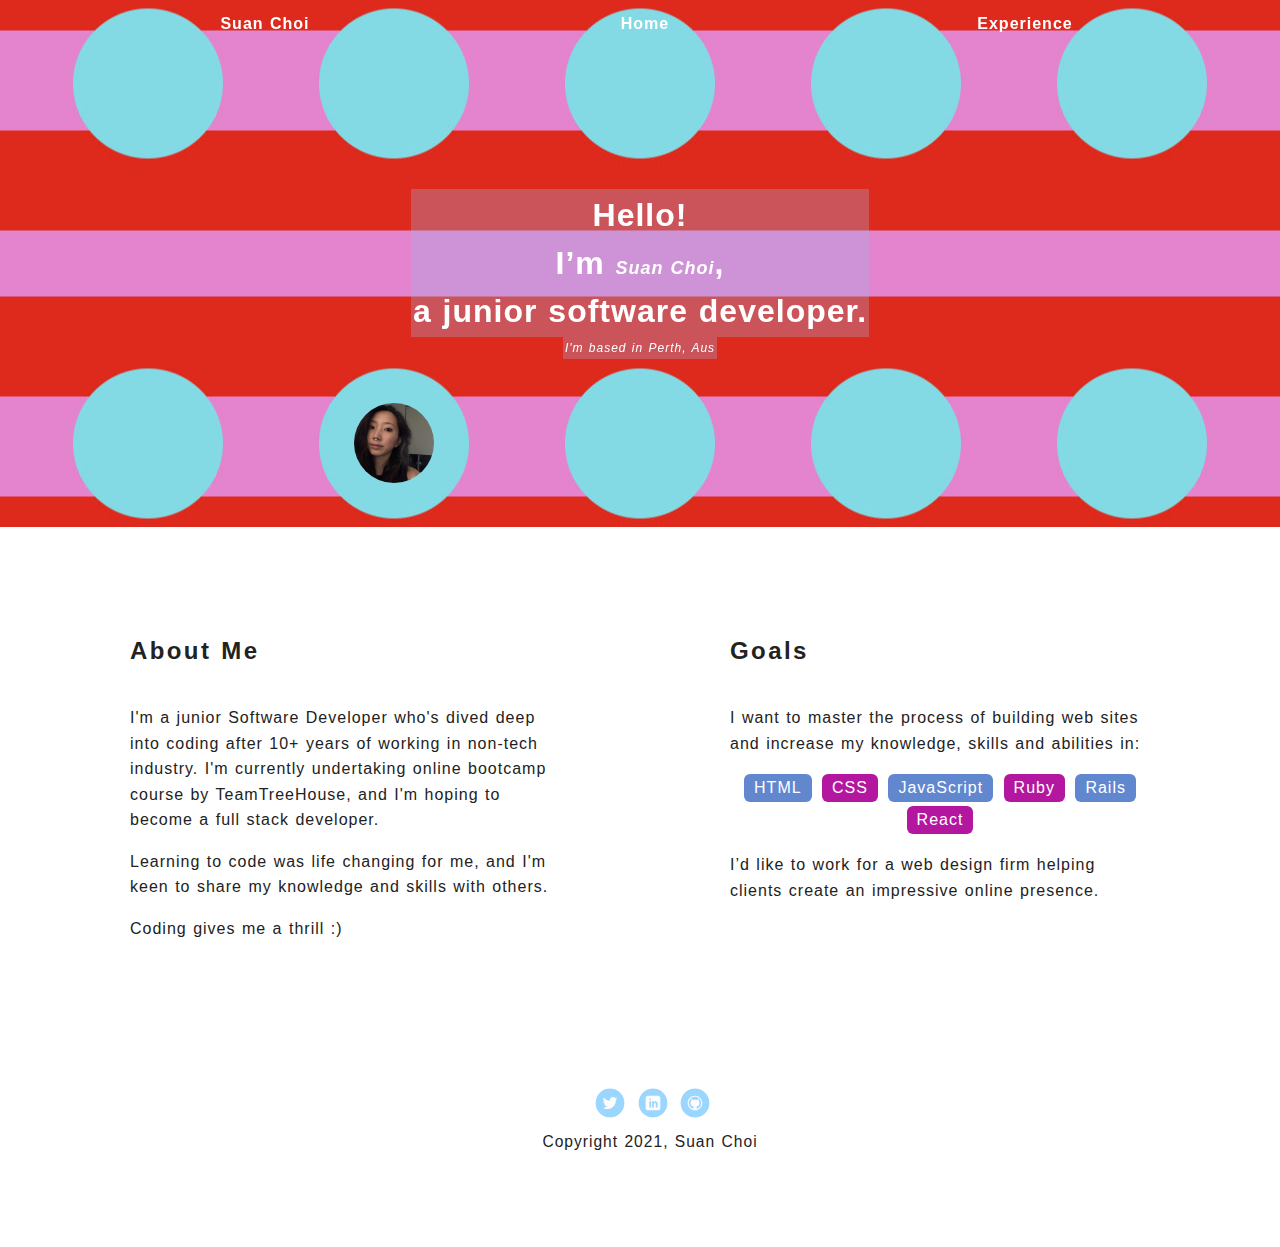
==== index.html @ e9e2ee5e "Initial commit" ====
<!doctype html>
<html lang="en">
<head>
  <meta charset="utf-8">
  <title>Suan Choi's Profile</title>
  <meta name="viewport" content="width=device-width, initial-scale=1.0">
  <link rel="shortcut icon" type="image/x-icon" href="images/favicon.ico" />
  <link rel="stylesheet" href="styles.css">
  <link href="https://fonts.googleapis.com/css?family=Muli%7CRoboto:400,300,500,700,900" rel="stylesheet"></head>
  <body>

    <div class="main-nav">
        <ul class="nav">
          <li class="name">Suan Choi</li>
          <li><a href="index.html">Home</a></li>
          <li><a href="experience.html">Experience</a></li>
        </ul>
    </div>

    <header>
      <img src="images/profile-image.jpg" alt="Photo of Suan Choi" class="profile-image">
      <h1 class="tag name">Hello! <br>I’m <span style="font-size: 18px; font-style: italic;">Suan Choi</span>, <br>a junior software developer.</h1>
      <p class="tag location">I'm based in Perth, Aus</p>
    </header>

    <main class="flex">
      <div class="card">
        <h2><strong>About Me</strong></h2>
        <p>I'm a junior Software Developer who's dived deep into coding after 10+ years of working in non-tech industry. I'm currently undertaking online bootcamp course by TeamTreeHouse, and I'm hoping to become a full stack developer.</p>
        <p>Learning to code was life changing for me, and I'm keen to share my knowledge and skills with others. </p>
        <p>Coding gives me a thrill :)</p>
      </div> 

      <div class="card">
        <h2>Goals</h2>
        <p>I want to master the process of building web sites and increase my knowledge, skills and abilities in:</p>
        <ul class="skills">
          <li>HTML</li>
          <li>CSS</li>
          <li>JavaScript</li>
          <li>Ruby</li>
          <li>Rails</li>
          <li>React</li>
        </ul>
        <p>I’d like to work for a web design firm helping clients create an impressive online presence.</p>
      </div> 

    </main>
    <footer>
      <ul>
        <li><a href="https://twitter.com/itsMyJobAcc1" class="social twitter" target="_blank">Twitter</a></li>
        <li><a href="https://www.linkedin.com/in/suan-choi-675a461a6/" target="_blank" class="social linkedin">LinkedIn</a></li>
        <li><a href="https://github.com/suanTech" class="social github" target="_blank">Github</a></li>
      </ul>
      <p class="copyright">Copyright 2021, Suan Choi</p>
    </footer>
  </body>
  </html>
---- styles.css ----
@import url("https://fonts.googleapis.com/css2?family=Inter:wght@300&display=swap");

/* Global Layout Set-up */

* {
  box-sizing: border-box;
}

body {
  margin: 0;
  padding: 0;
  text-align: center;
  font-family: "Inter var", sans-serif;
  letter-spacing: 1px;
  word-spacing: 1px;
  color: #222;
  background: #ffffff;
}

h2 {
  letter-spacing: 0.1em;
  padding-bottom: 0;
  margin-bottom: 40px;
}

hr {
  padding-top: 0;
  margin-left: 0;
  margin-top: 10px;
  width: 30px;
  border-color: hsla(236, 84%, 45%, 0.507);
  border-style: solid;
  border-width: 0.2px;
}

/* Link Styles */

a {
  text-decoration: none;
  color: white;
}
a:hover {
  color: rgb(209, 205, 206);
  background-color: rgba(97, 136, 207, 0.6);
}

/* Section Styles */

.main-nav {
  width: 100%;
  background: none;
  min-height: 25px;
  padding: 10px;
  position: fixed;
  text-align: center;
}
.nav {
  display: flex;
  justify-content: space-between;
  font-weight: 700;
  list-style-type: none;
  margin: 0 auto;
  padding: 0;
}

.nav .name {
  display: block;
  margin-right: auto;
  color: white;
}
.nav li {
  padding: 5px 0px 10px 10px;
  margin-right: auto;
  width: 100%;
}
.nav a {
  transition: all 0.5s;
}
.nav a:hover {
  color: white;
}

header {
  text-align: center;
  background: url("images/tablecloth.jpg") no-repeat center;
  background-size: 1280px 566px;
  overflow: visible;
  padding-top: 200px;
  max-width: 1920px;
}
header {
  line-height: 1.5;
}
header .profile-image {
  margin-top: 50px;
  margin-bottom: 20px;
  width: 80px;
  height: 80px;
  border-radius: 50%;
  border: none;
  transition: all 0.5s;
  position: relative;
  right: 246px;
  top: 153px;
}
header .profile-image:hover {
  transform: scale(2.1) rotate(360deg);
  border: solid transparent;
  border-radius: 50%;
}
.tag {
  background-color: rgba(157, 183, 231, 0.3);
  color: white;
  padding: 2px;
  display: table;
  position: relative;
  bottom: 168px;
  text-align: center;
  margin: auto;
  max-width: 700px;
}

.location {
  color: rgb(255, 255, 255);
  font-style: italic;
  font-size: 12px;
  margin-bottom: 20px;
}
.card {
  margin: 30px;
  max-width: 500px;
  min-height: 400px;
  padding: 20px 40px 40px;
  text-align: left;
  transition: all 0.5s;
}
.card:hover {
}

ul.skills {
  padding: 0;
  text-align: center;
}

.skills li {
  border-radius: 6px;
  display: inline-block;
  background: #b4179f;
  color: white;
  padding: 5px 10px;
  margin: 2px;
}

.skills li:nth-child(odd) {
  background: rgb(97, 136, 207);
}

footer {
  width: 100%;
  min-height: 30px;
  padding: 20px 0 40px 20px;
}

footer .copyright {
  top: -8px;
  font-size: 0.75em;
}

footer ul {
  list-style-type: none;
  margin: 0;
  padding: 0;
}

footer ul li {
  display: inline-block;
}

a.social {
  display: inline-block;
  text-indent: -9999px;
  margin-left: 5px;
  width: 30px;
  height: 30px;
  background-size: 30px 30px;
  border-radius: 50%;
  opacity: 0.4;
  transition: all 0.5s;
}
a.twitter {
  background-image: url(images/twitter.svg);
}
a.linkedin {
  background-image: url(images/linkedin.svg);
}
a.github {
  background-image: url(images/github.svg);
}
a.social:hover {
  opacity: 1;
}
.clearfix {
  clear: both;
}

/* Styles for larger screens */
@media screen and (min-width: 720px) {
  .flex {
    display: -ms-flexbox; /* TWEENER - IE 10 */
    display: flex;
    max-width: 1200px;
    -ms-flex-pack: distribute;
    justify-content: space-around;
    margin: 0 auto;
  }

  header {
    min-height: 470px;
  }

  .nav {
    max-width: 1200px;
    padding: 0 30px;
  }

  main {
    padding-top: 20px;
  }

  main p {
    line-height: 1.6em;
  }

  footer {
    font-size: 1.3em;
    max-width: 1200px;
    margin: 40px auto;
  }
}
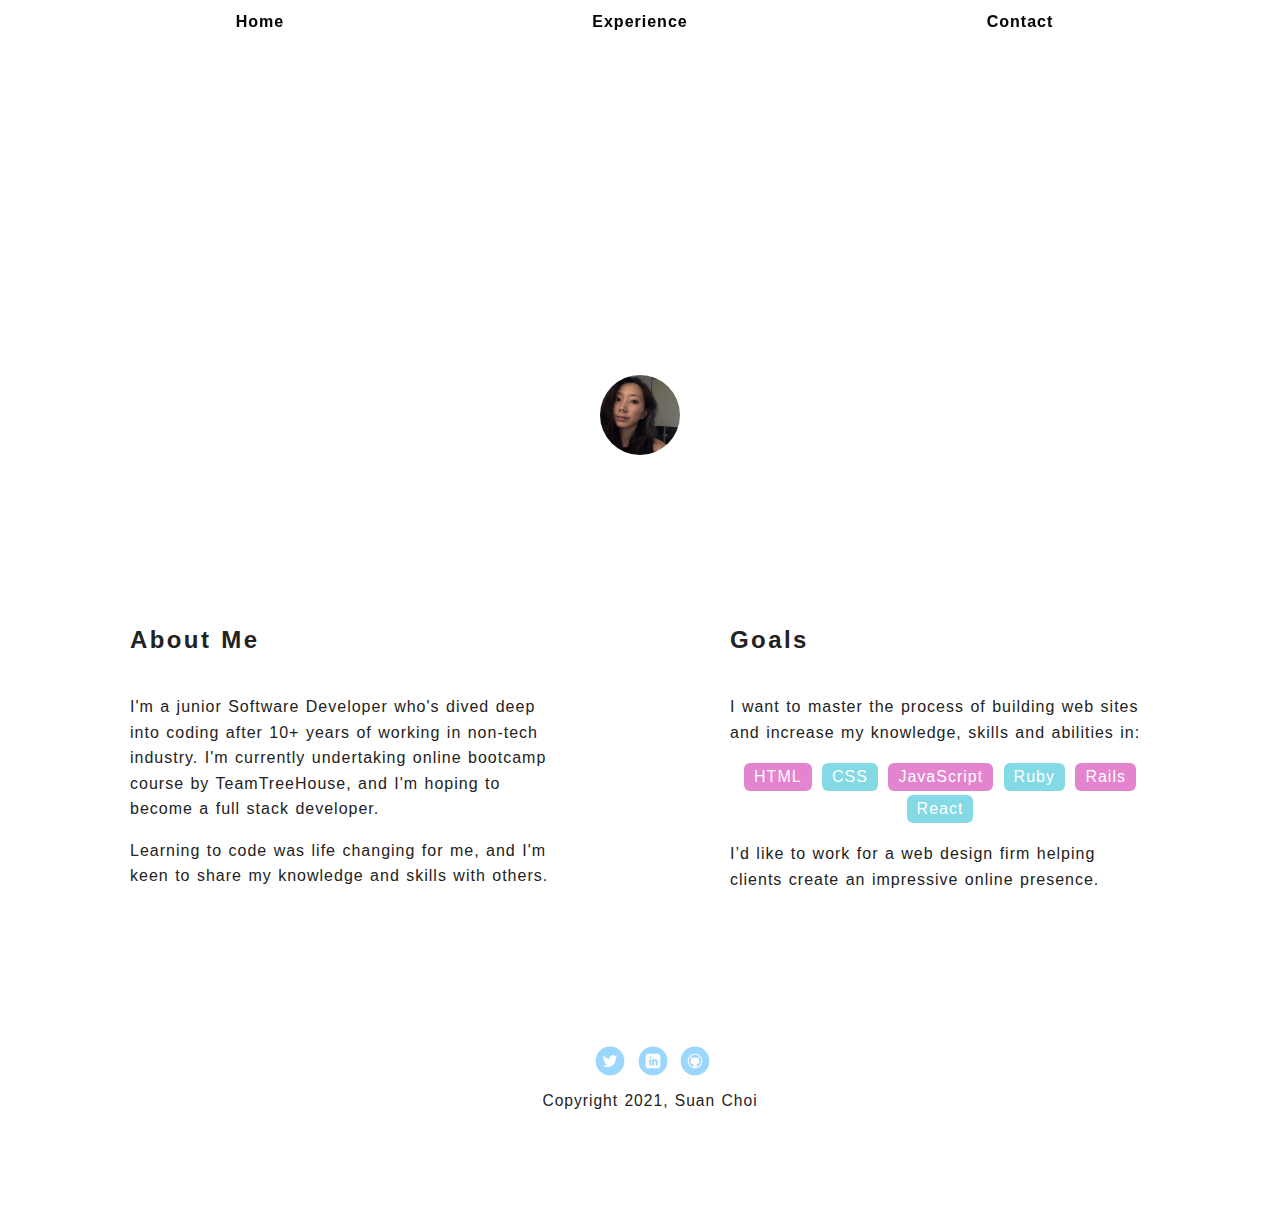
==== commit 23c8f269: "first commit" ====
--- a/index.html
+++ b/index.html
@@ -11,16 +11,16 @@
 
     <div class="main-nav">
         <ul class="nav">
-          <li class="name">Suan Choi</li>
           <li><a href="index.html">Home</a></li>
           <li><a href="experience.html">Experience</a></li>
+          <li><a href="contact.html">Contact</a></li>
         </ul>
     </div>
 
     <header>
       <img src="images/profile-image.jpg" alt="Photo of Suan Choi" class="profile-image">
-      <h1 class="tag name">Hello! <br>I’m <span style="font-size: 18px; font-style: italic;">Suan Choi</span>, <br>a junior software developer.</h1>
-      <p class="tag location">I'm based in Perth, Aus</p>
+      <h1 class="tag name"><span style="font-size: 2.3em";>Hello!<br></span><br><br>I’m <span style="font-size: 0.8em; font-style: italic;">Suan Choi</span>, a junior software developer.</h1>
+      <p class="tag location"><br>I'm based in Perth, Aus</p>
     </header>
 
     <main class="flex">
@@ -28,7 +28,6 @@
         <h2><strong>About Me</strong></h2>
         <p>I'm a junior Software Developer who's dived deep into coding after 10+ years of working in non-tech industry. I'm currently undertaking online bootcamp course by TeamTreeHouse, and I'm hoping to become a full stack developer.</p>
         <p>Learning to code was life changing for me, and I'm keen to share my knowledge and skills with others. </p>
-        <p>Coding gives me a thrill :)</p>
       </div> 
 
       <div class="card">
--- a/styles.css
+++ b/styles.css
@@ -22,15 +22,8 @@
   padding-bottom: 0;
   margin-bottom: 40px;
 }
-
-hr {
-  padding-top: 0;
-  margin-left: 0;
-  margin-top: 10px;
-  width: 30px;
-  border-color: hsla(236, 84%, 45%, 0.507);
-  border-style: solid;
-  border-width: 0.2px;
+h2:hover {
+  color: #e483ce;
 }
 
 /* Link Styles */
@@ -40,19 +33,23 @@
   color: white;
 }
 a:hover {
-  color: rgb(209, 205, 206);
-  background-color: rgba(97, 136, 207, 0.6);
+  background-color: auto;
+  filter: invert(80%);
+  mix-blend-mode: difference;
 }
 
 /* Section Styles */
 
 .main-nav {
   width: 100%;
-  background: none;
-  min-height: 25px;
-  padding: 10px;
+  min-height: 20px;
+  padding: 8px;
+  margin-top: 5px;
   position: fixed;
-  text-align: center;
+  color: white;
+  text-align: center;
+  filter: invert(3%);
+  mix-blend-mode: difference;
 }
 .nav {
   display: flex;
@@ -60,17 +57,15 @@
   font-weight: 700;
   list-style-type: none;
   margin: 0 auto;
-  padding: 0;
 }
 
 .nav .name {
   display: block;
-  margin-right: auto;
   color: white;
 }
 .nav li {
-  padding: 5px 0px 10px 10px;
-  margin-right: auto;
+  padding-bottom: 2px;
+  margin: 0 auto;
   width: 100%;
 }
 .nav a {
@@ -82,15 +77,14 @@
 
 header {
   text-align: center;
-  background: url("images/tablecloth.jpg") no-repeat center;
-  background-size: 1280px 566px;
+  background: url("images/tablecloth2.jpg") no-repeat center;
+  background-size: 1280px 470px;
   overflow: visible;
-  padding-top: 200px;
   max-width: 1920px;
-}
-header {
+  min-height: 566px;
   line-height: 1.5;
 }
+
 header .profile-image {
   margin-top: 50px;
   margin-bottom: 20px;
@@ -100,23 +94,22 @@
   border: none;
   transition: all 0.5s;
   position: relative;
-  right: 246px;
-  top: 153px;
+  top: 325px;
 }
 header .profile-image:hover {
-  transform: scale(2.1) rotate(360deg);
+  transform: scale(1.6) rotate(360deg);
   border: solid transparent;
   border-radius: 50%;
 }
 .tag {
-  background-color: rgba(157, 183, 231, 0.3);
+  font-size: 1.4em;
   color: white;
   padding: 2px;
   display: table;
   position: relative;
-  bottom: 168px;
-  text-align: center;
-  margin: auto;
+  bottom: 40px;
+  text-align: center;
+  margin: 0 auto;
   max-width: 700px;
 }
 
@@ -126,16 +119,54 @@
   font-size: 12px;
   margin-bottom: 20px;
 }
+ 
+.typewriter h1 {
+  display: inline-block;
+  overflow: hidden;
+  border-right: .15em solid transparent;
+  white-space: nowrap;
+  margin: 0 auto;
+  letter-spacing: 0.15em;
+  animation:
+    typing 1.75s steps(16) forwards,
+    blink-caret 0.75s step-end 4;
+}
+
+/* The typing effect */
+@keyframes typing {
+  from { width: 0 }
+  to { width: 14.5ch }
+}
+
+/* The typewriter cursor effect */
+@keyframes blink-caret {
+  from, to { border-color: transparent }
+  50% { border-color: rgb(132,218,229); }
+}
+
+.experience { 
+  margin-top: 200px;
+  margin-bottom: 200px;
+  font-size: 2.7em;
+  width: 100%;
+  top: 248px;
+}
+
+.contact {
+  margin-top: 200px;
+  margin-bottom: 200px;
+  font-size: 2.7em;
+  width: 100%;
+  top: 248px;
+}
 .card {
-  margin: 30px;
+  margin: 0 30px;
   max-width: 500px;
   min-height: 400px;
   padding: 20px 40px 40px;
   text-align: left;
   transition: all 0.5s;
 }
-.card:hover {
-}
 
 ul.skills {
   padding: 0;
@@ -145,14 +176,14 @@
 .skills li {
   border-radius: 6px;
   display: inline-block;
-  background: #b4179f;
+  background: #83dae4;
   color: white;
   padding: 5px 10px;
   margin: 2px;
 }
 
 .skills li:nth-child(odd) {
-  background: rgb(97, 136, 207);
+  background: #e483ce;
 }
 
 footer {
@@ -215,7 +246,7 @@
   }
 
   header {
-    min-height: 470px;
+    min-height: 566px;
   }
 
   .nav {
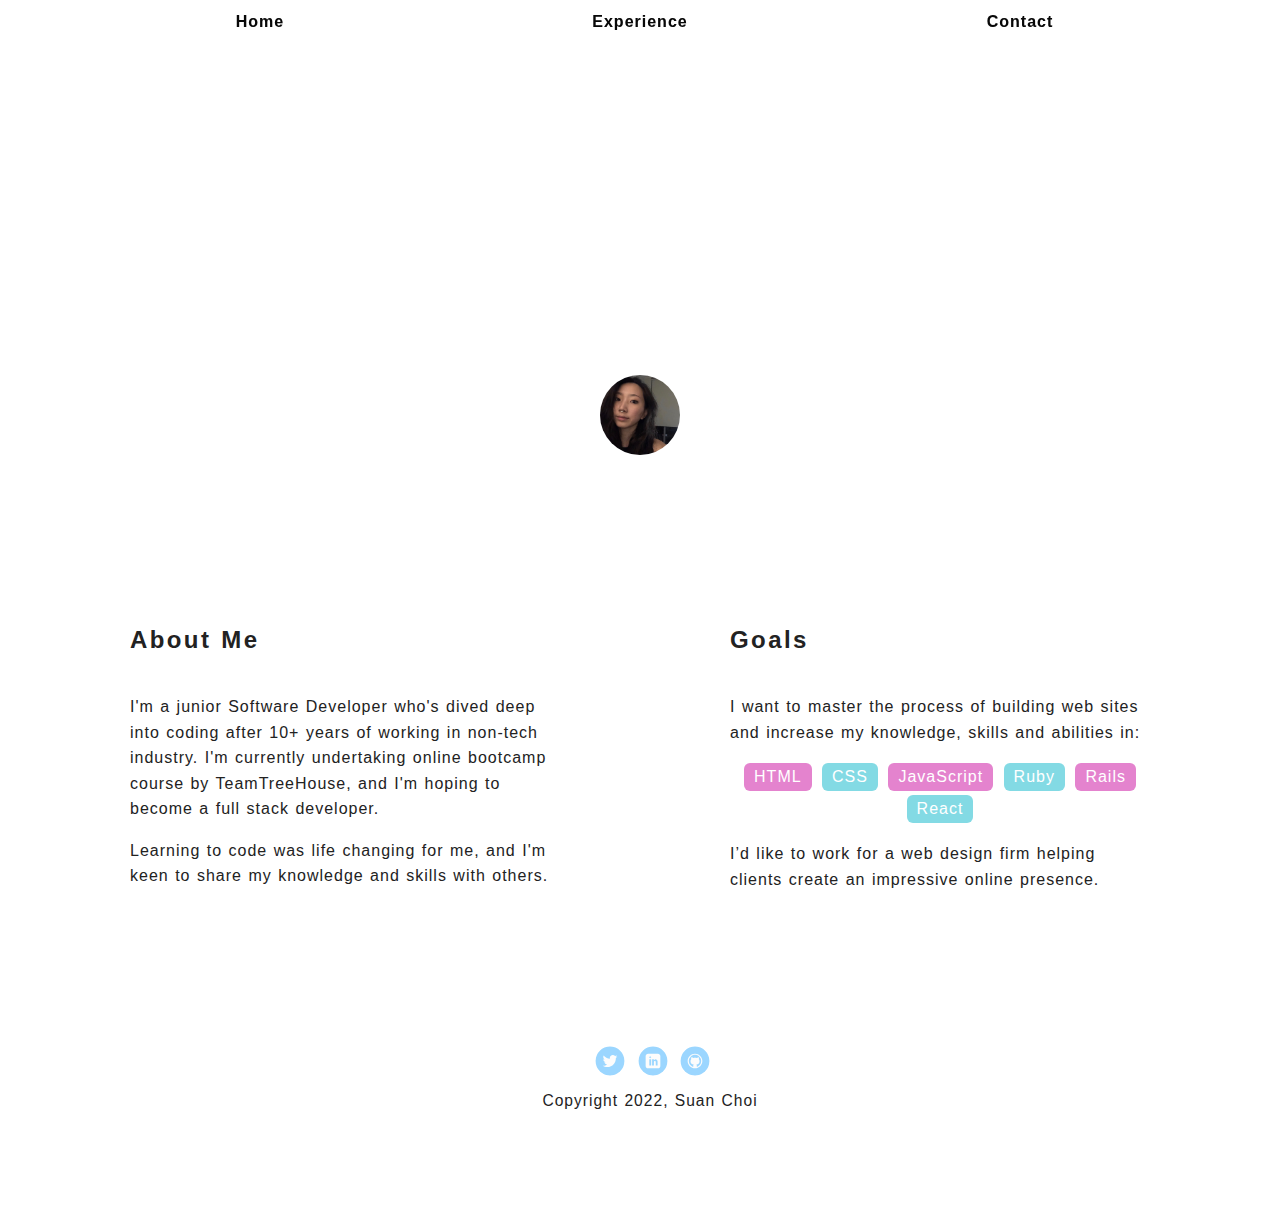
==== commit 21af2bf0: "first commit" ====
--- a/index.html
+++ b/index.html
@@ -51,7 +51,7 @@
         <li><a href="https://www.linkedin.com/in/suan-choi-675a461a6/" target="_blank" class="social linkedin">LinkedIn</a></li>
         <li><a href="https://github.com/suanTech" class="social github" target="_blank">Github</a></li>
       </ul>
-      <p class="copyright">Copyright 2021, Suan Choi</p>
+      <p class="copyright">Copyright 2022, Suan Choi</p>
     </footer>
   </body>
   </html>
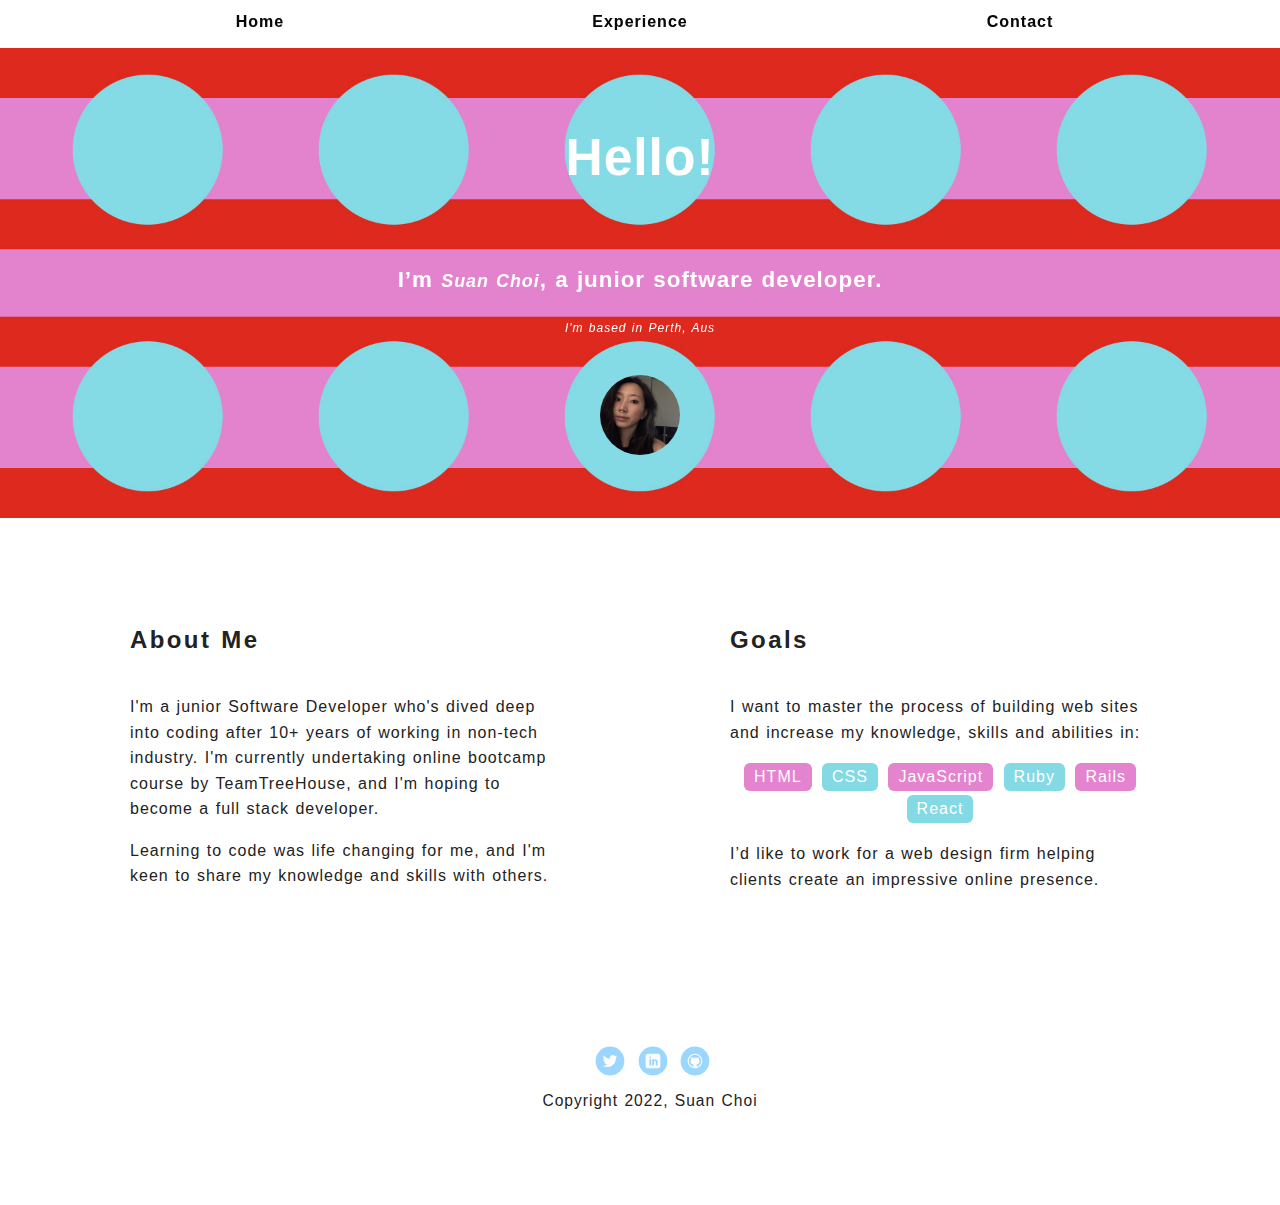
==== commit 4c2e254f: "first commit" ====
--- a/index.html
+++ b/index.html
@@ -9,13 +9,13 @@
   <link href="https://fonts.googleapis.com/css?family=Muli%7CRoboto:400,300,500,700,900" rel="stylesheet"></head>
   <body>
 
-    <div class="main-nav">
-        <ul class="nav">
-          <li><a href="index.html">Home</a></li>
-          <li><a href="experience.html">Experience</a></li>
-          <li><a href="contact.html">Contact</a></li>
-        </ul>
-    </div>
+    <nav class="main-nav">
+      <ul class="nav">
+        <li><a href="index.html">Home</a></li>
+        <li><a href="experience.html">Experience</a></li>
+        <li><a href="contact.html">Contact</a></li>
+      </ul>
+    </nav>
 
     <header>
       <img src="images/profile-image.jpg" alt="Photo of Suan Choi" class="profile-image">
@@ -24,13 +24,13 @@
     </header>
 
     <main class="flex">
-      <div class="card">
-        <h2><strong>About Me</strong></h2>
+      <section class="card">
+      <h2><strong>About Me</strong></h2>
         <p>I'm a junior Software Developer who's dived deep into coding after 10+ years of working in non-tech industry. I'm currently undertaking online bootcamp course by TeamTreeHouse, and I'm hoping to become a full stack developer.</p>
         <p>Learning to code was life changing for me, and I'm keen to share my knowledge and skills with others. </p>
-      </div> 
+      </section> 
 
-      <div class="card">
+      <section class="card">
         <h2>Goals</h2>
         <p>I want to master the process of building web sites and increase my knowledge, skills and abilities in:</p>
         <ul class="skills">
@@ -42,7 +42,7 @@
           <li>React</li>
         </ul>
         <p>I’d like to work for a web design firm helping clients create an impressive online presence.</p>
-      </div> 
+      </section> 
 
     </main>
     <footer>
--- a/styles.css
+++ b/styles.css
@@ -77,7 +77,7 @@
 
 header {
   text-align: center;
-  background: url("images/tablecloth2.jpg") no-repeat center;
+  background: url("images/background-img.jpg") no-repeat center;
   background-size: 1280px 470px;
   overflow: visible;
   max-width: 1920px;
